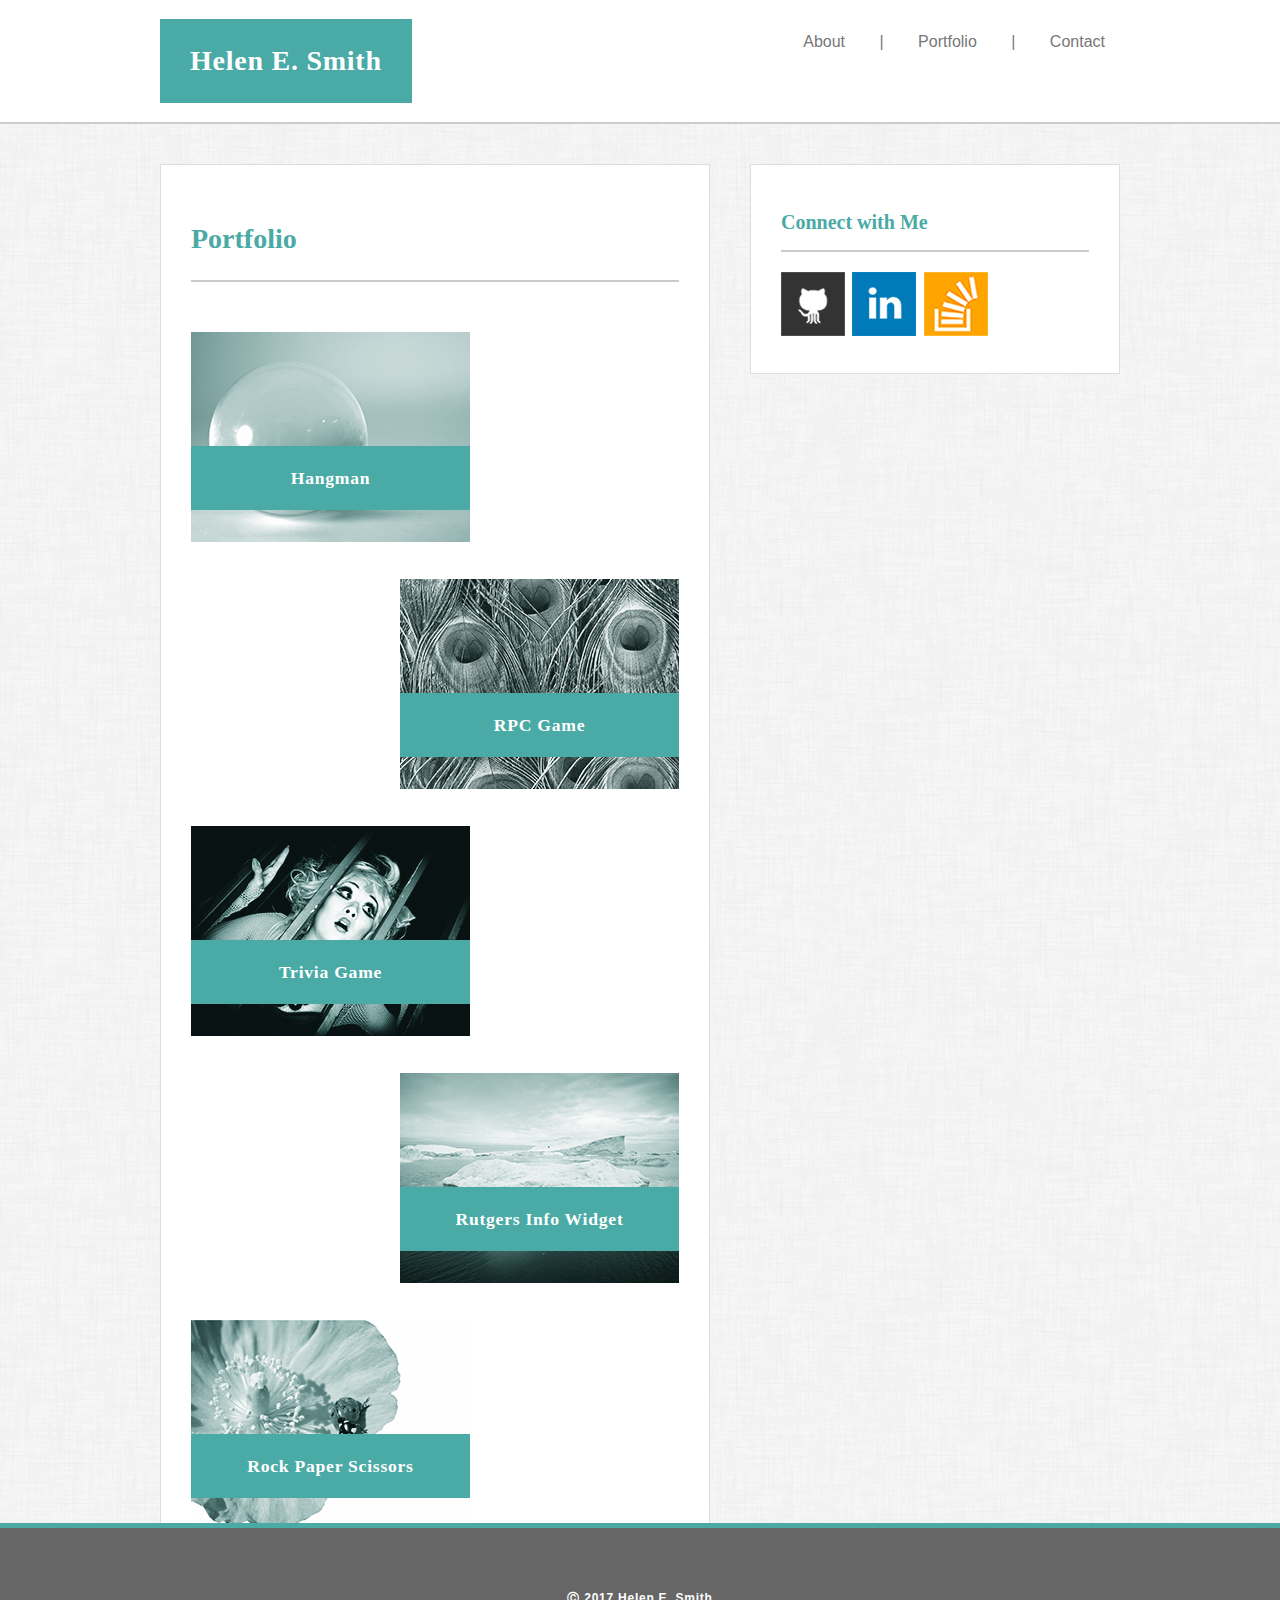
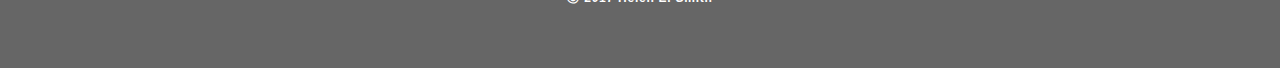
==== portfolio.html @ b6c63d24 "syncing io to portfolio" ====
<!DOCTYPE html>
<html lang="eng">

<head>
    <meta charset="utf-8" />
    <meta name="viewport" content="width=device-width, initial-scale=1.0">
    <!-- SEO Optimization cause you can use an acronym with out some redundancy -->
    <meta name="Just off Lake Shore Drive, A Creative Upstart for Print Design, Experiential Modeling and one Day Full Stack Development, maybe.">
    <title>Portfolio of Helen Smith, A Creative Upstart.</title>
    <!-- Favicon -->
    <link rel="shortcut icon" href="favicon.ico" type="image/x-icon">
    <!-- Myers Rest -->
    <link rel="stylesheet" type="text/css" href="assets/css/reset.css">
    <link rel="stylesheet" type="text/css" href="assets/css/style.css">

</head>

<body>
    <!-- start header-->
    <header>
        <!-- start logo-->
        <div class="mast_box">
            <a href="index.html">
                <h1 class="left">Helen E. Smith</h1>
            </a>
            <!-- start naviagtion bar-->
            <nav>
                <ul>
                    <li><a href="index.html">About</a></li>
                    <li>|</li>
                    <!--is there a cleaner way to do this?-->
                    <li><a href="portfolio.html">Portfolio</a></li>
                    <li>|</li>
                    <li><a href="mailto:intaglioplate@yahoo.com?subject=Mail from Portfolio Site">Contact</a></li>
                </ul>
            </nav>
        </div>
        <!--close mast_box-->
    </header>

    <!--start content-->
    <main class="clear">
        <!--start left content-->
        <section class="left">
            <article>
                <h2 class="heading">Portfolio</h2>

                <div class="gallery_box left">
                    <img src="assets/images/ima.jpg" alt="This will be a link to a game sample">
                    <h4 class="gallery_label">Hangman</h4>
                </div>
                <!--closes galery box-->

                <div class="gallery_box right">
                    <img src="assets/images/imb.jpg" alt="This will be a link to a game sample">
                    <h4 class="gallery_label">RPC Game</h4>
                </div>
                <!--closes galery box-->

                <div class="gallery_box left">
                    <img src="assets/images/imc.jpg" alt="This will be a link to a game sample">
                    <h4 class="gallery_label">Trivia Game</h4>
                </div>
                <!--closes galery box-->

                <div class="gallery_box right">
                    <img src="assets/images/imd.jpg" alt="This will be a link to a game sample">
                    <h4 class="gallery_label">Rutgers Info Widget</h4>
                </div>
                <!--closes galery box-->

                <div class="gallery_box left">
                    <img src="assets/images/ime.jpg" alt="This will be a link to a game sample">
                    <h4 class="gallery_label">Rock Paper Scissors</h4>
                </div>
                <!--closes galery box-->
            </article>
        </section>
        <!--end left content-->
        <!--start sidebar so to speak-->
        <aside class="right">
            <h3 class="heading">Connect with Me</h3>
            <!--default inline image string -->
            <a href="https://github.com/intaglioplate312" target="_blank"><img src="assets/images/github_icon.png" alt="github icon"></a>
            <a href="https://www.linkedin.com/in/justofflakeshoredrive/" target="_blank"><img src="assets/images/linkedin_icon.png" alt="linkedin_icon.png"></a>
            <a href="https://stackexchange.com/users/10752583/smith93901" target="_blank"><img src="assets/images/stackoverflow_icon.png" alt="stackoverflow_icon.png"></a>
        </aside>
    </main>
    <!--end main contnet area-->

    <footer>
        <div class="mast_box">
            <h6>&#9400; 2017 Helen E. Smith</h6>
        </div>
        <!--close mast_box-->
    </footer>

</body>

</html>
---- assets/css/style.css ----
* {
    box-sizing: border-box;
}

html {
    position: relative;
    min-height: 100%;
}

body {
    margin: 0 0 100px;
    font-family: 'Arial', 'Helvetica Neue', Helvetica, sans-serif;
    color: #777777;
    line-height: 150%;
    box-sizing: border-box;
    background-image: url(../images/furley_bg.png);
    background-repeat: repeat;
}

header {
    width: 100%;
    margin-right: auto;
    margin-left: auto;
    margin-bottom: 40px;
    background-color: #fff;
    border-bottom: 2px solid #ccc;
    overflow: hidden;
}

nav {
    float: right;
    padding-top: 30px;
}

nav ul {
    float: right;
    margin: 0px;
}

nav ul li {
    display: inline;
    padding: 0px 15px;
    font-size: 1em;
    font-weight: normal;
    margin: 0px;
    text-decoration: none;
}

nav ul li a {
    text-decoration: none;
    color: #777777;
}

nav ul li a:hover {
    color: #000;
}

main {
    margin: auto;
    width: 960px;
    height: 100%;
    overflow: hidden;
    position: relative;
}

section {
    background-color: #fff;
    width: 550px;
}

section img {
    width: 200px;
}

.gallery_box img {
    width: 279px;
}

article {
    border: 1px solid #dddddd;
    padding: 30px;
    width: 100%;
    overflow: hidden;
}

aside {
    background-color: #fff;
    border: 1px solid #ddd;
    width: 370px;
    padding: 30px 30px;
}

aside img {
    width: 100%px;
}

label,
input[type=text],
input[type=email],
textarea {
    display: block;
    width: 100%;
    margin-top: 5px;
}

input[type=text],
input[type=email],
textarea {
    height: 35px;
    padding: 0 10px;
    font-size: 14px;
    border: 1px solid #ddd;
}

textarea {
    height: 200px;
}

input[type=submit] {
    padding: 10px 30px;
    font-size: 18px;
    color: #fff;
    cursor: pointer;
    background: #4aaaa5;
    border: 0 none;
    margin-top: 20px;
}

input[type=submit]:hover {
    color: #4aaaa5;
    background-color: #B5F6F3;
}

footer {
    clear: both;
    text-align: center;
    margin-top: 15px;
    margin-right: auto;
    margin-left: auto;
    background: #666666;
    border-top: 5px solid #4aaaa5;
    margin-top: 40px;
    width: 100%;
    color: #fff;
    position: absolute;
    left: 0;
    bottom: 0;
    width: 100%;
}


/* logo*/

h1 {
    font-family: 'Georgia', Times, Times New Roman, serif;
    font-size: 1.75em;
    font-weight: bolder;
    text-align: center;
    letter-spacing: .75px;
    color: #fff;
    background-color: #4aaaa5;
    padding: 30px;
}

h1:hover {
    color: #4aaaa5;
    background-color: #B5F6F3;
}


/*heading*/

h2 {
    font-size: 1.75em;
    font-weight: bolder;
    line-height: 150%;
}


/*side bar header*/

h3 {
    font-size: 1.25em;
    font-weight: bold;
    line-height: 75%;
}


/*gallery labels, contact labels*/

h4 {
    font-size: 1.1em;
}

h5 {
    font-size: 1em;
    font-style: italic;
}


/* footer*/

h6 {
    font-size: .75em;
    letter-spacing: .75px;
    padding: 30px 0px 30px 0px;
}

p {
    font-size: .95em;
}

a {
    text-decoration: none;
}

.heading {
    font-family: 'Georgia', Times, Times New Roman, serif;
    color: #4aaaa5;
    border-bottom: 2px solid #cccccc;
    padding-bottom: 20px;
    margin-bottom: 20px;
}

.mast_box {
    width: 960px;
    margin-right: auto;
    margin-left: auto;
    height: 100%;
    overflow: hidden;
    position: relative;
}

.right {
    float: right;
}

.left {
    float: left;
}

.clear {
    clear: both;
}

.gutter_right {
    margin-right: 15px;
}


/* section 650px-(2px=60px)=588/2=294
294-15=279*/

.gallery_box {
    width: 279px;
    margin-top: 30px;
    overflow: hidden;
    position: relative;
}

.gallery_label {
    font-family: 'Georgia', Times, Times New Roman, serif;
    text-align: center;
    letter-spacing: .75px;
    color: #fff;
    background-color: #4aaaa5;
    padding: 20px;
    position: absolute;
    bottom: 15px;
    width: 100%;
}

.gallery_label:hover {
    color: #4aaaa5;
    background-color: #B5F6F3;
}


/*medium desktop*/

@media screen and (max-width: 980px) {
    section img,
    .gallery_box {
        width: 100%;
        margin-bottom: 15px
    }
    aside img {
        height: 100%;
    }
    .mast_box {
        width: 85%;
        text-align: center;
    }
    main {
        width: 85%;
    }
    section {
        width: 60%;
        margin-bottom: 15px;
    }
    aside {
        width: 35%;
        margin-bottom: 15px;
    }
    h1,
    h2 {
        font-size: 1.6em;
    }
    h3 {
        font-size: 1.15em;
    }
    .heading {
        border-bottom: 2px solid #cccccc;
        padding-bottom: 5px;
        margin-bottom: 20px;
    }
    .gallery_label {
        padding: 20px;
        position: absolute;
        bottom: 30px;
        width: 100%;
    }
    .gallery_box img {
        width: 100%;
    }
}


/*tablet*/

@media screen and (max-width: 768px) {
    section img {
        width: 50%;
    }
    aside img {
        height: 100%;
    }
    header {
        margin-bottom: 15px;
    }
    h1,
    h2 {
        font-size: 1.8em;
    }
    header {
        width: 100%;
    }
    .mast_box {
        width: 95%;
    }
    main {
        width: 95%;
    }
    section {
        width: 100%;
        margin-bottom: 15px;
    }
    aside {
        width: 100%;
        margin-bottom: 15px;
    }
    /* section 650px-(2px=60px)=588/2=294
294-15=279*/
    .gallery_box {
        width: 100%;
        margin-top: 30px;
        position: relative;
        overflow: hidden;
    }
    .gallery_box img {
        width: 100%;
    }
    .gallery_label {
        padding: 20px;
        position: absolute;
        bottom: 30px;
        width: 100%;
    }
}


/*phone*/

@media screen and (max-width: 640px) {
    section img,
    .gallery_box {
        width: 100%;
    }
    aside img {
        height: 100%;
    }
    header {
        position: static;
        margin-bottom: 15px;
    }
    h1,
    h2 {
        font-size: 1.6em;
    }
    .mast_box {
        width: 100%;
        text-align: center;
    }
    .left,
    .right {
        float: none;
    }
    .heading {
        border-bottom: 2px solid #cccccc;
        padding-bottom: 5px;
        margin-bottom: 20px;
    }
    nav {
        float: none;
        text-align: center;
        padding: 6px;
    }
    nav ul {
        float: none;
    }
    nav ul li {
        float: none;
        text-align: center;
        padding: 10px;
        font-size: .90em;
    }
    main {
        width: 93%;
    }
    section,
    aside {
        width: 100%;
        margin: auto;
        margin-bottom: 15px;
    }
}


/*close media phone*/
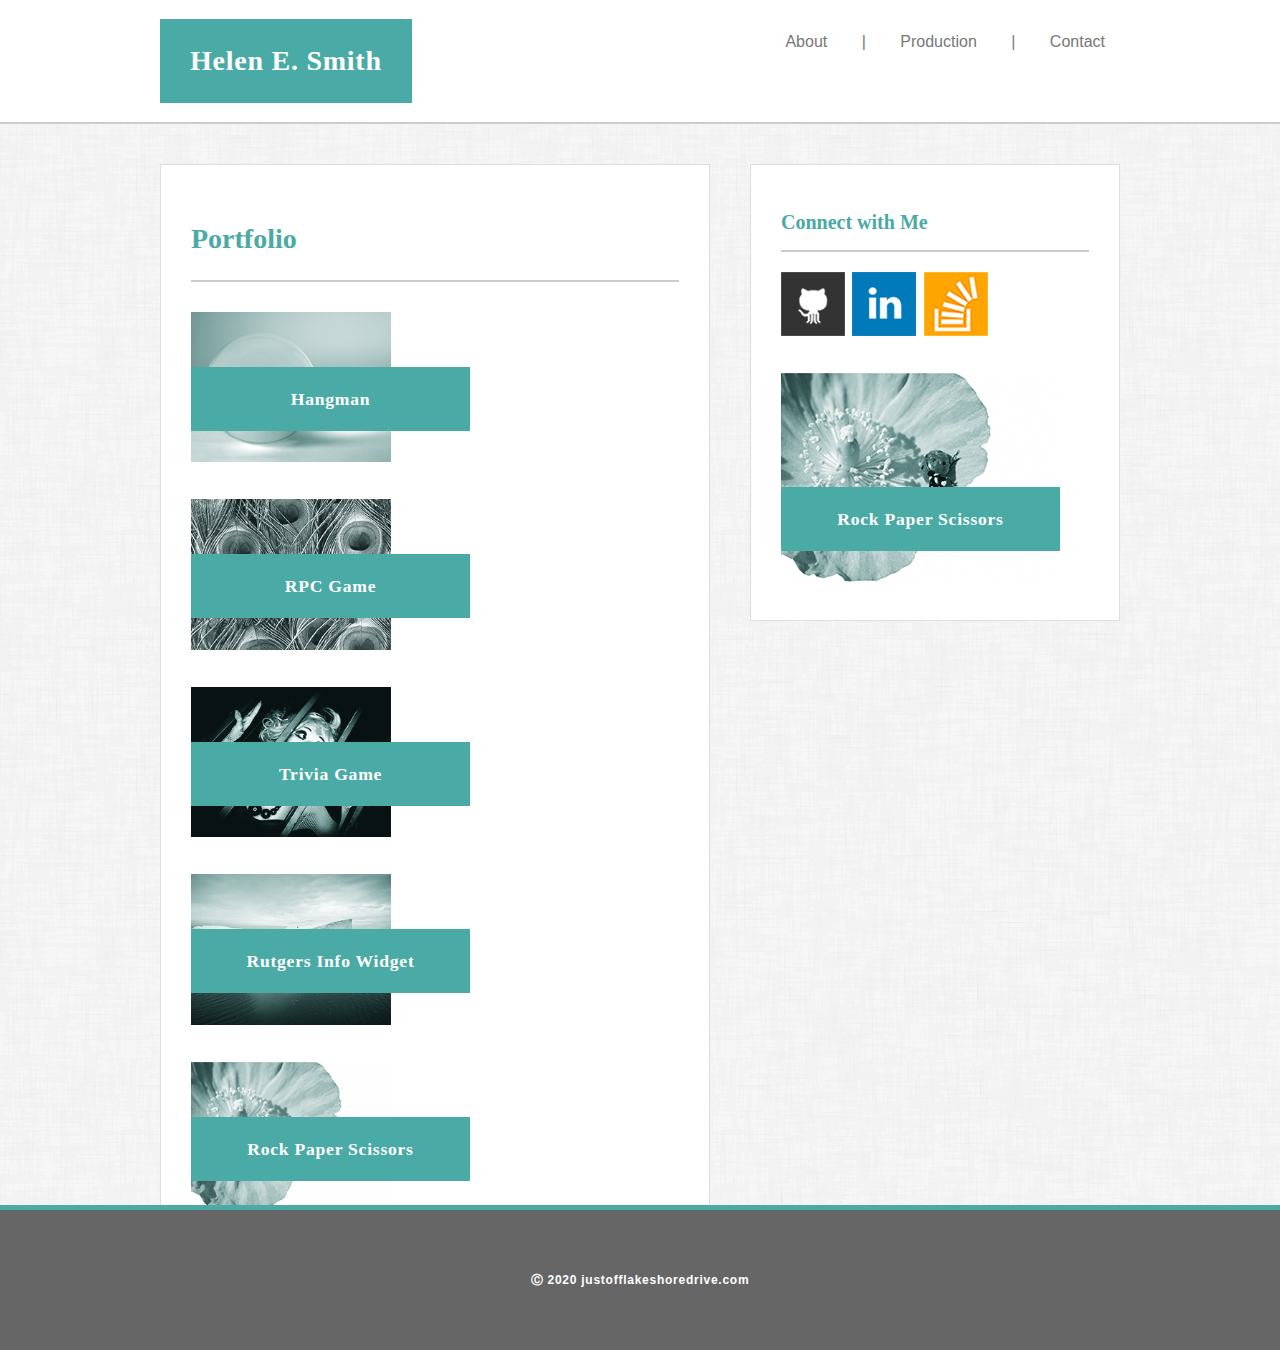
==== commit 0cfb1a71: "just off lsd" ====
--- a/portfolio.html
+++ b/portfolio.html
@@ -28,8 +28,7 @@
                 <ul>
                     <li><a href="index.html">About</a></li>
                     <li>|</li>
-                    <!--is there a cleaner way to do this?-->
-                    <li><a href="portfolio.html">Portfolio</a></li>
+                    <li><a href="production.html">Production</a></li>
                     <li>|</li>
                     <li><a href="mailto:intaglioplate@yahoo.com?subject=Mail from Portfolio Site">Contact</a></li>
                 </ul>
@@ -45,31 +44,31 @@
             <article>
                 <h2 class="heading">Portfolio</h2>
 
-                <div class="gallery_box left">
+                <div class="gallery_box">
                     <img src="assets/images/ima.jpg" alt="This will be a link to a game sample">
                     <h4 class="gallery_label">Hangman</h4>
                 </div>
                 <!--closes galery box-->
 
-                <div class="gallery_box right">
+                <div class="gallery_box">
                     <img src="assets/images/imb.jpg" alt="This will be a link to a game sample">
                     <h4 class="gallery_label">RPC Game</h4>
                 </div>
                 <!--closes galery box-->
 
-                <div class="gallery_box left">
+                <div class="gallery_box">
                     <img src="assets/images/imc.jpg" alt="This will be a link to a game sample">
                     <h4 class="gallery_label">Trivia Game</h4>
                 </div>
                 <!--closes galery box-->
 
-                <div class="gallery_box right">
+                <div class="gallery_box ">
                     <img src="assets/images/imd.jpg" alt="This will be a link to a game sample">
                     <h4 class="gallery_label">Rutgers Info Widget</h4>
                 </div>
                 <!--closes galery box-->
 
-                <div class="gallery_box left">
+                <div class="gallery_box">
                     <img src="assets/images/ime.jpg" alt="This will be a link to a game sample">
                     <h4 class="gallery_label">Rock Paper Scissors</h4>
                 </div>
@@ -84,13 +83,18 @@
             <a href="https://github.com/intaglioplate312" target="_blank"><img src="assets/images/github_icon.png" alt="github icon"></a>
             <a href="https://www.linkedin.com/in/justofflakeshoredrive/" target="_blank"><img src="assets/images/linkedin_icon.png" alt="linkedin_icon.png"></a>
             <a href="https://stackexchange.com/users/10752583/smith93901" target="_blank"><img src="assets/images/stackoverflow_icon.png" alt="stackoverflow_icon.png"></a>
+            
+            <div class="gallery_box left">
+                    <img src="assets/images/ime.jpg" alt="This will be a link to a game sample">
+                    <h4 class="gallery_label">Rock Paper Scissors</h4>
+                </div>
         </aside>
     </main>
     <!--end main contnet area-->
 
     <footer>
         <div class="mast_box">
-            <h6>&#9400; 2017 Helen E. Smith</h6>
+            <h6>&#9400; 2020 justofflakeshoredrive.com</h6>
         </div>
         <!--close mast_box-->
     </footer>
--- a/assets/css/style.css
+++ b/assets/css/style.css
@@ -68,13 +68,12 @@
     width: 550px;
 }
 
+
+
 section img {
     width: 200px;
 }
 
-.gallery_box img {
-    width: 279px;
-}
 
 article {
     border: 1px solid #dddddd;
@@ -258,6 +257,13 @@
     position: relative;
 }
 
+.gallery_boxp {
+    width: 490px;
+    margin-top: 30px;
+    overflow: hidden;
+    position: relative;
+}
+
 .gallery_label {
     font-family: 'Georgia', Times, Times New Roman, serif;
     text-align: center;
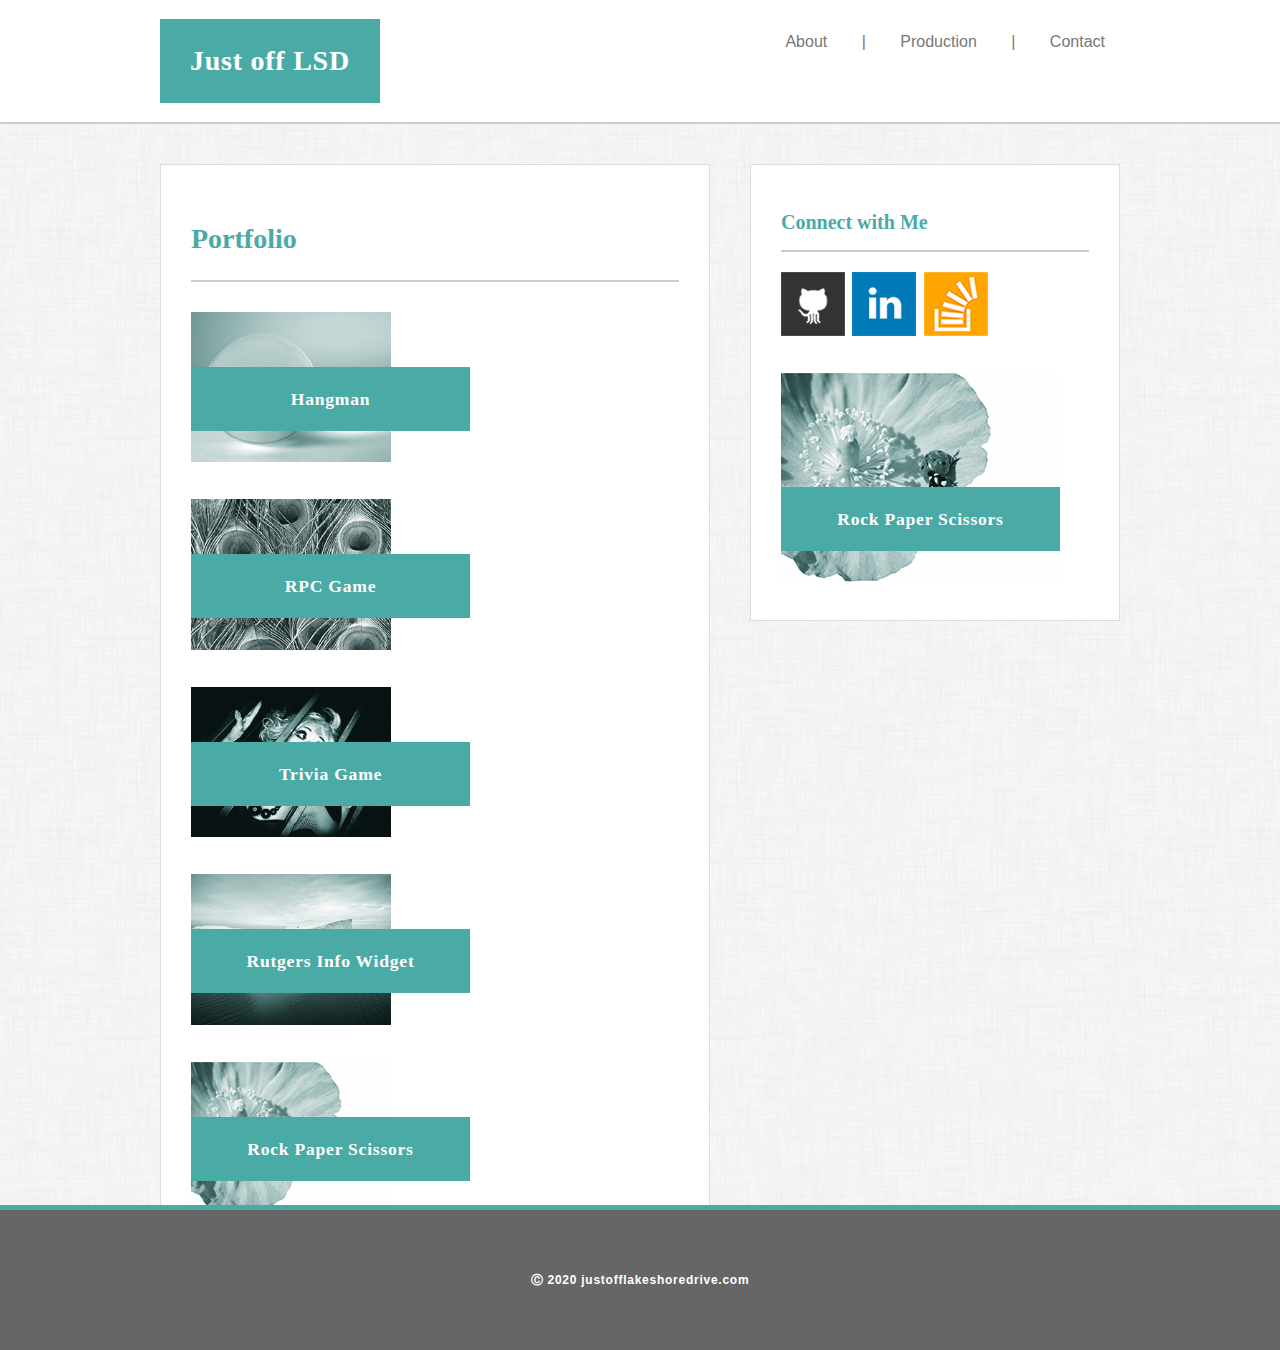
==== commit a655e3eb: "minor edits" ====
--- a/portfolio.html
+++ b/portfolio.html
@@ -21,7 +21,7 @@
         <!-- start logo-->
         <div class="mast_box">
             <a href="index.html">
-                <h1 class="left">Helen E. Smith</h1>
+                <h1 class="left">Just off LSD</h1>
             </a>
             <!-- start naviagtion bar-->
             <nav>
@@ -30,7 +30,7 @@
                     <li>|</li>
                     <li><a href="production.html">Production</a></li>
                     <li>|</li>
-                    <li><a href="mailto:intaglioplate@yahoo.com?subject=Mail from Portfolio Site">Contact</a></li>
+                    <li><a href="mailto:justofflakeshoredrive@gmail.com?subject=Mail from git io Site">Contact</a></li>
                 </ul>
             </nav>
         </div>
--- a/assets/css/style.css
+++ b/assets/css/style.css
@@ -212,7 +212,11 @@
 a {
     text-decoration: none;
 }
-
+a h4 {
+    font-family: 'Georgia', Times, Times New Roman, serif;
+    color: #4aaaa5;
+    text-decoration: none;
+}
 .heading {
     font-family: 'Georgia', Times, Times New Roman, serif;
     color: #4aaaa5;
